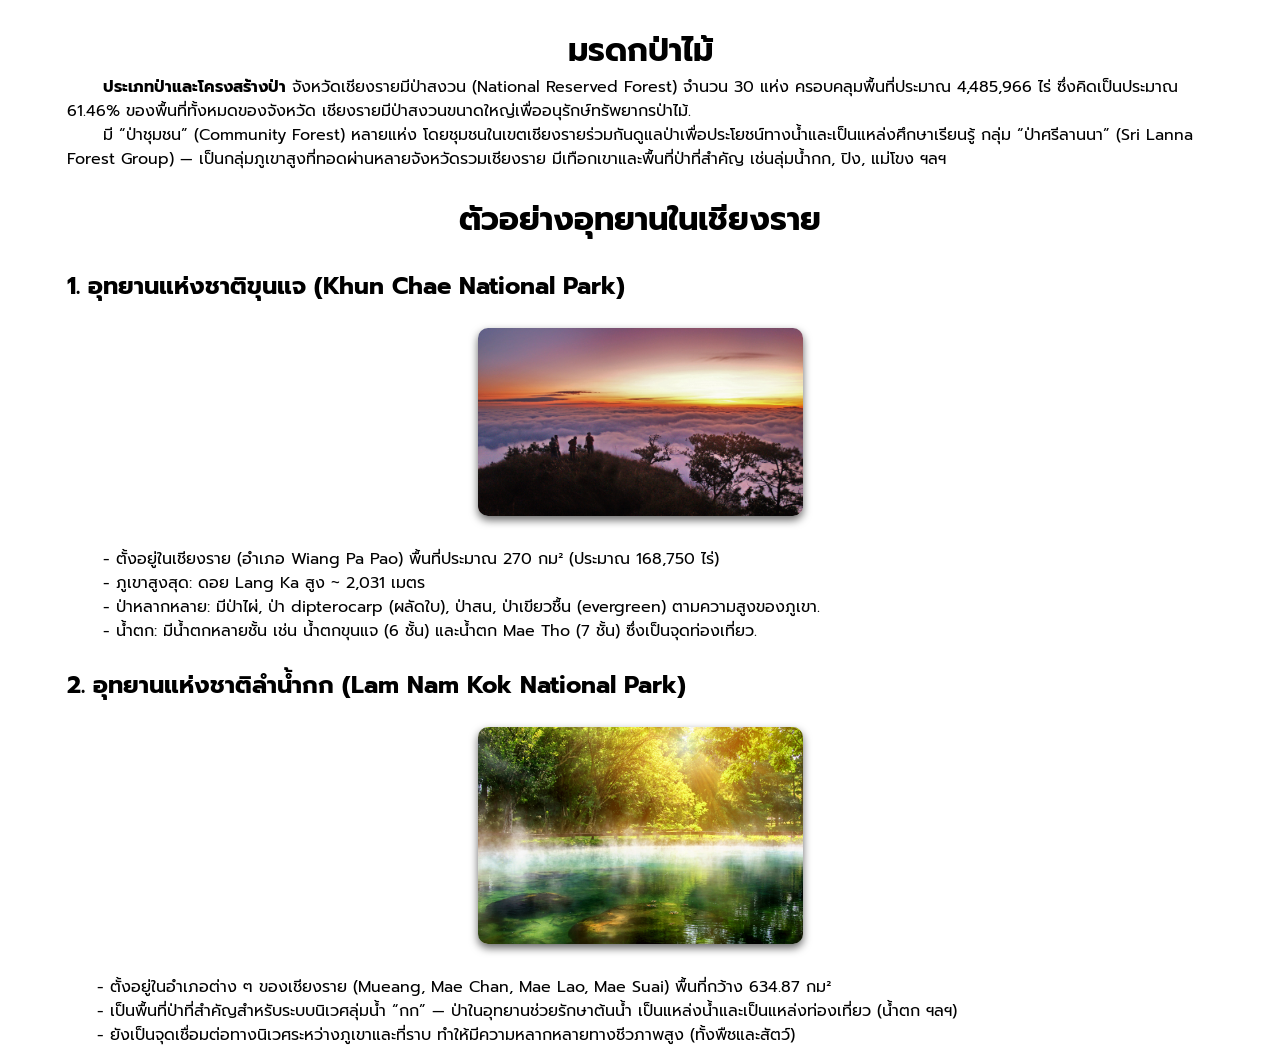
==== h1.html @ a118d235 "Add files via upload" ====
<!DOCTYPE html>
<html lang="en">
<head>
    <meta charset="UTF-8">
    <meta name="viewport" content="width=device-width, initial-scale=1.0">
    <title>Document</title>
    <link rel="stylesheet" href="css.css" class="css">
    <link rel="preconnect" href="https://fonts.googleapis.com">
<link rel="preconnect" href="https://fonts.gstatic.com" crossorigin>
<link href="https://fonts.googleapis.com/css2?family=Prompt:ital,wght@0,100;0,200;0,300;0,400;0,500;0,600;0,700;0,800;0,900;1,100;1,200;1,300;1,400;1,500;1,600;1,700;1,800;1,900&display=swap" rel="stylesheet">
</head>
<style>
    .box{
        position: relative;
    }
    .container{
        overflow: visible;
    }
    table{
        max-width: 1150px;
    }
    img{
        width: 325px;
        height: auto;
        border-radius: 10px;
        box-shadow: 0 4px 8px rgba(0, 0, 0, 0.6);
    }
</style>
<body><br><div class="box container">
    <center><table border="0">
        <td>
           <h1 align="center">มรดกป่าไม้</h1>
           &nbsp;&nbsp;&nbsp;&nbsp;&nbsp;
           <b>ประเภทป่าและโครงสร้างป่า</b> จังหวัดเชียงรายมีป่าสงวน (National Reserved Forest) จำนวน 30 แห่ง ครอบคลุมพื้นที่ประมาณ 4,485,966 ไร่ ซึ่งคิดเป็นประมาณ 61.46% ของพื้นที่ทั้งหมดของจังหวัด เชียงรายมีป่าสงวนขนาดใหญ่เพื่ออนุรักษ์ทรัพยากรป่าไม้.   
           <br>&nbsp;&nbsp;&nbsp;&nbsp;&nbsp;
           มี “ป่าชุมชน” (Community Forest) หลายแห่ง โดยชุมชนในเขตเชียงรายร่วมกันดูแลป่าเพื่อประโยชน์ทางน้ำและเป็นแหล่งศึกษาเรียนรู้ กลุ่ม “ป่าศรีลานนา” (Sri Lanna Forest Group) — เป็นกลุ่มภูเขาสูงที่ทอดผ่านหลายจังหวัดรวมเชียงราย มีเทือกเขาและพื้นที่ป่าที่สำคัญ เช่นลุ่มน้ำกก, ปิง, แม่โขง ฯลฯ
           <br><br><h1 align="center">ตัวอย่างอุทยานในเชียงราย</h1><br>
           <h2>1. อุทยานแห่งชาติขุนแจ (Khun Chae National Park)</h2><br>
           <center><img src="pic/key.jpg"><br></center><br>
            &nbsp;&nbsp;&nbsp;&nbsp;&nbsp; - ตั้งอยู่ในเชียงราย (อำเภอ Wiang Pa Pao) พื้นที่ประมาณ 270 กม² (ประมาณ 168,750 ไร่)   
            <br>&nbsp;&nbsp;&nbsp;&nbsp;&nbsp; - ภูเขาสูงสุด: ดอย Lang Ka สูง ~ 2,031 เมตร   
            <br>&nbsp;&nbsp;&nbsp;&nbsp;&nbsp; - ป่าหลากหลาย: มีป่าไผ่, ป่า dipterocarp (ผลัดใบ), ป่าสน, ป่าเขียวชื้น (evergreen) ตามความสูงของภูเขา.   
            <br>&nbsp;&nbsp;&nbsp;&nbsp;&nbsp; - น้ำตก: มีน้ำตกหลายชั้น เช่น น้ำตกขุนแจ (6 ชั้น) และน้ำตก Mae Tho (7 ชั้น) ซึ่งเป็นจุดท่องเที่ยว.   
            <br><br><h2>2. อุทยานแห่งชาติลำน้ำกก (Lam Nam Kok National Park)</h2><br>
            <center><img src="pic/kok.jpg"><br></center><br>
            &nbsp;&nbsp;&nbsp;&nbsp;&nbsp;- ตั้งอยู่ในอำเภอต่าง ๆ ของเชียงราย (Mueang, Mae Chan, Mae Lao, Mae Suai) พื้นที่กว้าง 634.87 กม²   
            <br>&nbsp;&nbsp;&nbsp;&nbsp;&nbsp;- เป็นพื้นที่ป่าที่สำคัญสำหรับระบบนิเวศลุ่มน้ำ “กก” — ป่าในอุทยานช่วยรักษาต้นน้ำ เป็นแหล่งน้ำและเป็นแหล่งท่องเที่ยว (น้ำตก ฯลฯ)   
            <br>&nbsp;&nbsp;&nbsp;&nbsp;&nbsp;- ยังเป็นจุดเชื่อมต่อทางนิเวศระหว่างภูเขาและที่ราบ ทำให้มีความหลากหลายทางชีวภาพสูง (ทั้งพืชและสัตว์)
        </td>
    </table></center></div>
</body>    
</html>
---- css.css ----
* {
    margin: 0;
    padding: 0;
    box-sizing: border-box;
}
body {
  font-family: "Prompt", sans-serif;
  padding: 0;
  margin: 0;
}
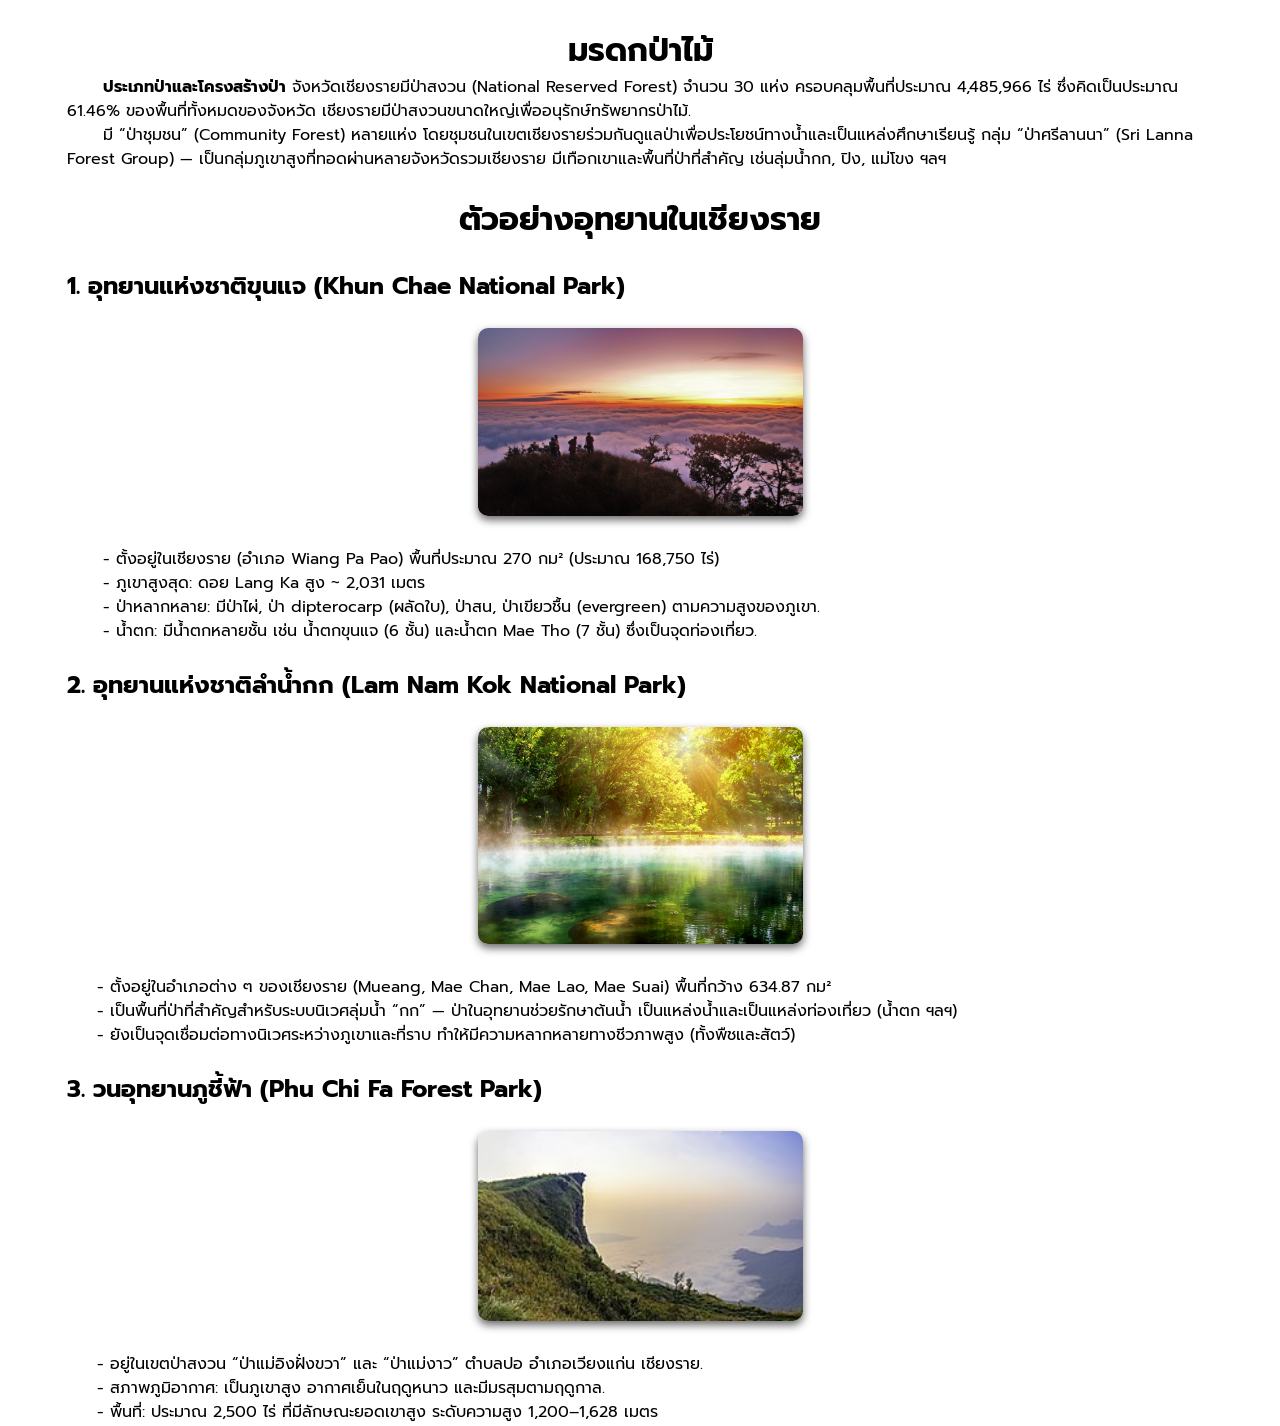
==== commit 13e861df: "Add files via upload" ====
--- a/h1.html
+++ b/h1.html
@@ -46,6 +46,11 @@
             &nbsp;&nbsp;&nbsp;&nbsp;&nbsp;- ตั้งอยู่ในอำเภอต่าง ๆ ของเชียงราย (Mueang, Mae Chan, Mae Lao, Mae Suai) พื้นที่กว้าง 634.87 กม²   
             <br>&nbsp;&nbsp;&nbsp;&nbsp;&nbsp;- เป็นพื้นที่ป่าที่สำคัญสำหรับระบบนิเวศลุ่มน้ำ “กก” — ป่าในอุทยานช่วยรักษาต้นน้ำ เป็นแหล่งน้ำและเป็นแหล่งท่องเที่ยว (น้ำตก ฯลฯ)   
             <br>&nbsp;&nbsp;&nbsp;&nbsp;&nbsp;- ยังเป็นจุดเชื่อมต่อทางนิเวศระหว่างภูเขาและที่ราบ ทำให้มีความหลากหลายทางชีวภาพสูง (ทั้งพืชและสัตว์)
+            <br><br><h2>3. วนอุทยานภูชี้ฟ้า (Phu Chi Fa Forest Park)</h2><br>
+            <center><img src="pic/chifah.jpg"><br></center><br>
+            &nbsp;&nbsp;&nbsp;&nbsp;&nbsp;- อยู่ในเขตป่าสงวน “ป่าแม่อิงฝั่งขวา” และ “ป่าแม่งาว” ตำบลปอ อำเภอเวียงแก่น เชียงราย.
+            <br>&nbsp;&nbsp;&nbsp;&nbsp;&nbsp;- สภาพภูมิอากาศ: เป็นภูเขาสูง อากาศเย็นในฤดูหนาว และมีมรสุมตามฤดูกาล.
+            <br>&nbsp;&nbsp;&nbsp;&nbsp;&nbsp;- พื้นที่: ประมาณ 2,500 ไร่ ที่มีลักษณะยอดเขาสูง ระดับความสูง 1,200–1,628 เมตร
         </td>
     </table></center></div>
 </body>    
